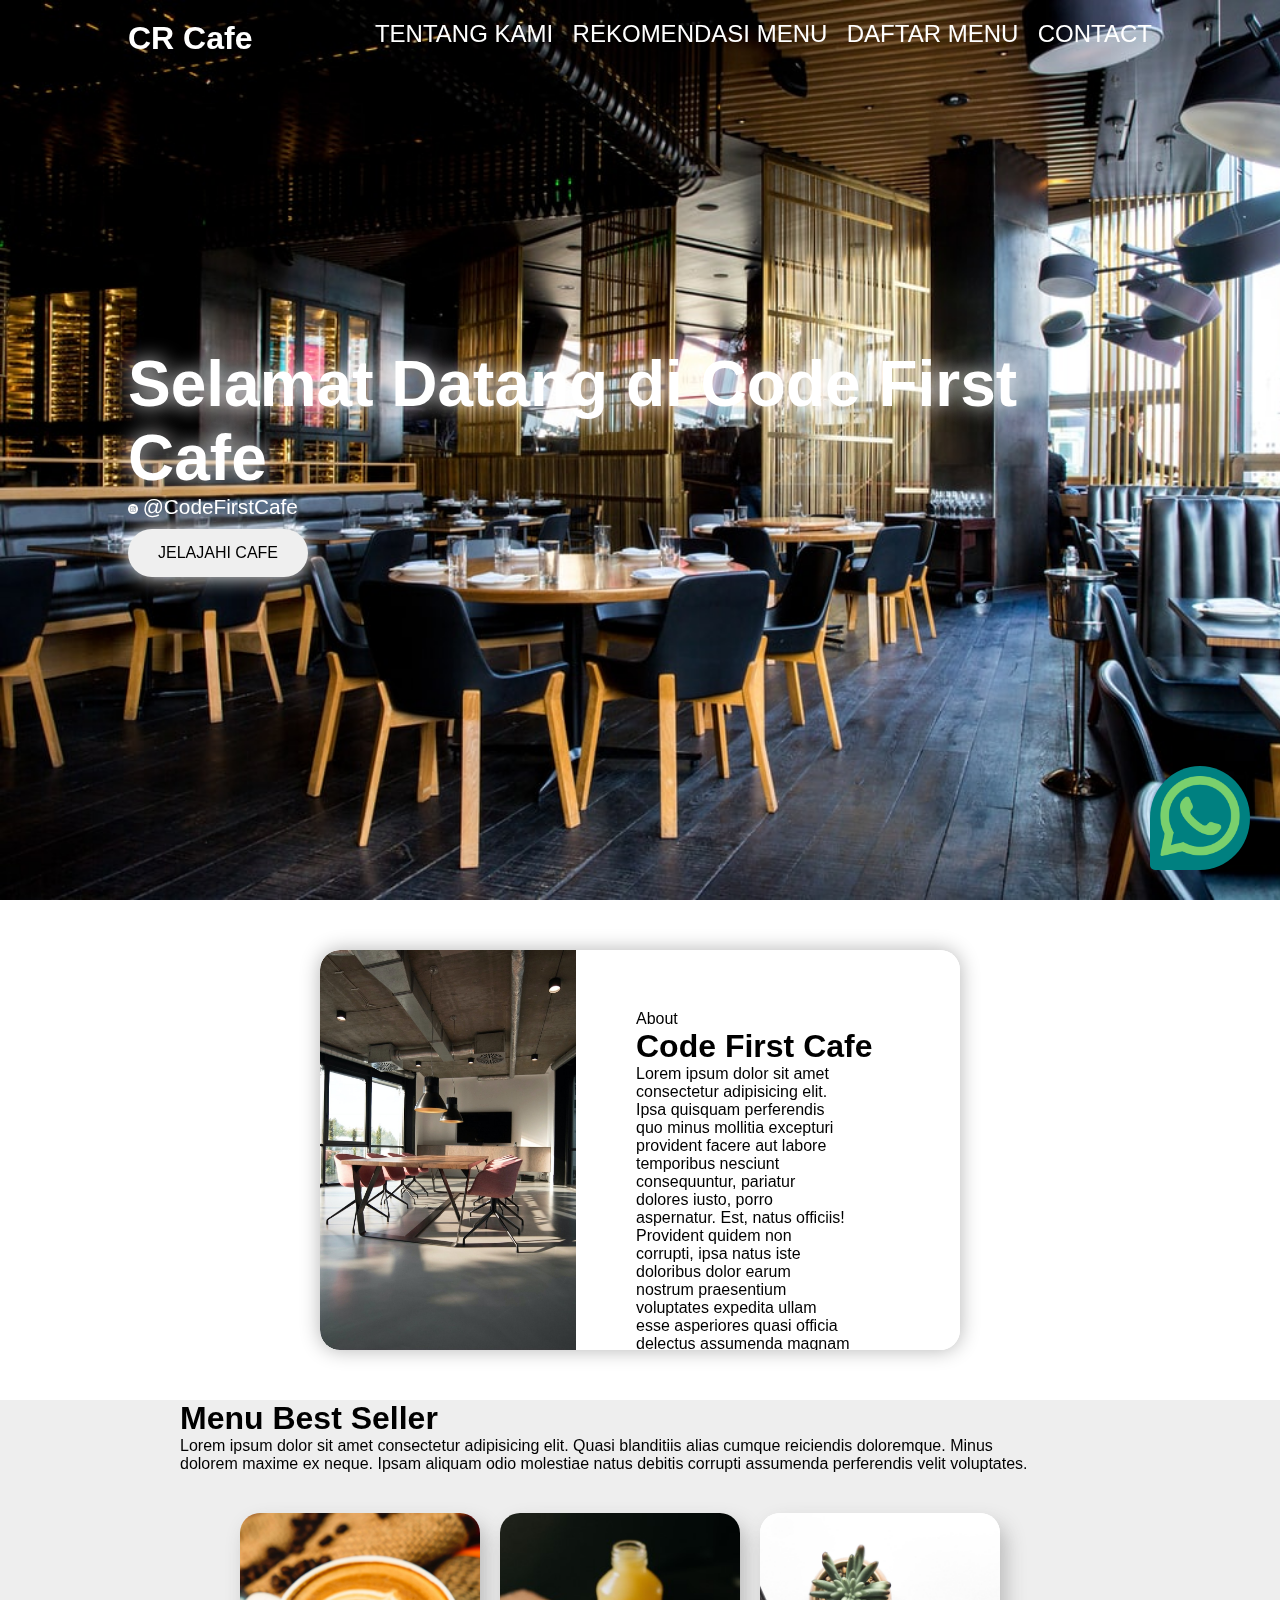
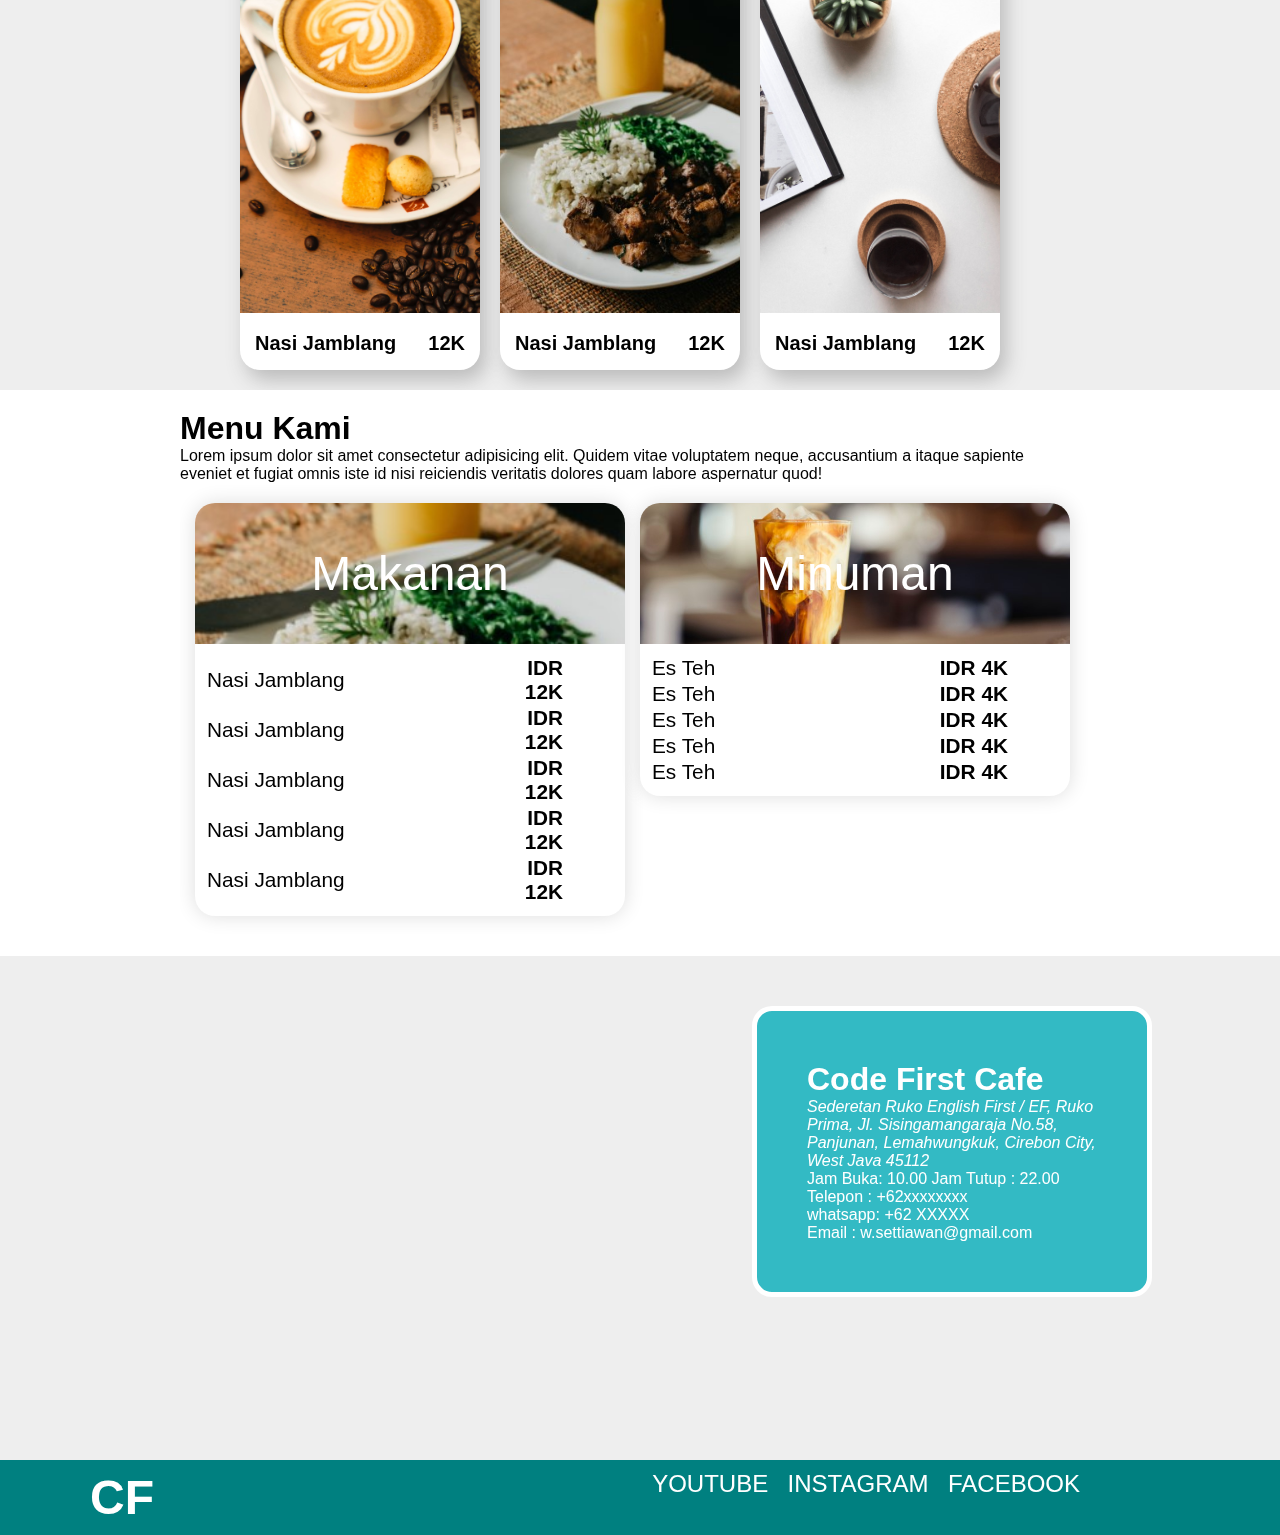
==== index.html @ 693b7af2 "commit final project" ====
<!DOCTYPE html>
<html lang="en">

<head>
    <meta charset="UTF-8">
    <meta name="viewport" content="width=device-width, initial-scale=1.0">
    <title>Final Project</title>

    <link rel="stylesheet" href="./style.css">
</head>

<body>
    <header>
        <nav>
            <div class="navigasi">
                <div class="nav-brand">CR Cafe</div>
                <div class="nav-link">
                    <a href="#about" class="nav-item">Tentang Kami</a>
                    <a href="#menu-rek" class="nav-item">Rekomendasi Menu</a>
                    <a href="#menu" class="nav-item">Daftar Menu</a>
                    <a href="" class="nav-item">Contact</a>
                </div>
            </div>
        </nav>
        <div class="banner">
            <h1>Selamat Datang di Code First Cafe</h1>
            <div class="social-media">
                <img src="./instagram-sketched.png" alt="" width="1%"> <span>@CodeFirstCafe</span>
            </div>
            <button>Jelajahi Cafe</button>
        </div>
    </header>
    <main>
        <section id="about">
            <div class="card clearfix">
                <img src="./card-img.jpg" alt="">
                <div class="card-content">
                    <div class="title-section">About</div>
                    <div class="brand-section">Code First Cafe</div>
                    <div class="content">
                        Lorem ipsum dolor sit amet consectetur adipisicing elit. Ipsa quisquam perferendis quo minus
                        mollitia excepturi provident facere aut labore temporibus nesciunt consequuntur, pariatur
                        dolores iusto, porro aspernatur. Est, natus officiis!
                        Provident quidem non corrupti, ipsa natus iste doloribus dolor earum nostrum praesentium
                        voluptates expedita ullam esse asperiores quasi officia delectus assumenda magnam dolorum odit
                        ad nobis exercitationem laborum aperiam! Accusantium.
                    </div>
                </div>
            </div>
        </section>
        <section id="menu-rek">
            <div class="brand-section">Menu Best Seller</div>
            <div class="content">Lorem ipsum dolor sit amet consectetur adipisicing elit. Quasi blanditiis alias cumque
                reiciendis doloremque. Minus dolorem maxime ex neque. Ipsam aliquam odio molestiae natus debitis
                corrupti assumenda perferendis velit voluptates.</div>
            <div class="container clearfix">
                <div class="card-menu">
                    <img src="./manfaat-minum-kopi.jpg" alt="">
                    <div class="content-card">
                        <h2>Nasi Jamblang</h2>
                        <h5>12K</h5>
                    </div>
                </div>
                <div class="card-menu">
                    <img src="./akemy-mory-O4CVzHODjjM-unsplash.jpg" alt="">
                    <div class="content-card">
                        <h2>Nasi Jamblang</h2>
                        <h5>12K</h5>
                    </div>
                </div>
                <div class="card-menu">
                    <img src="./ben-kolde-wiw9kVxFXnU-unsplash.jpg" alt="">
                    <div class="content-card">
                        <h2>Nasi Jamblang</h2>
                        <h5>12K</h5>
                    </div>
                </div>
            </div>
        </section>
        <section id="menu">
            <div class="brand-section">Menu Kami</div>
            <div class="content">Lorem ipsum dolor sit amet consectetur adipisicing elit. Quidem vitae voluptatem neque,
                accusantium a itaque sapiente eveniet et fugiat omnis iste id nisi reiciendis veritatis dolores quam
                labore aspernatur quod!</div>
            <div class="clearfix">

                <div class="card-menu">
                    <div class="card-category makanan">Makanan</div>
                    <div class="card-list">
                        <table>
                            <tr>
                                <td>Nasi Jamblang</td>
                                <td>IDR 12K</td>
                            </tr>
                            <tr>
                                <td>Nasi Jamblang</td>
                                <td>IDR 12K</td>
                            </tr>
                            <tr>
                                <td>Nasi Jamblang</td>
                                <td>IDR 12K</td>
                            </tr>
                            <tr>
                                <td>Nasi Jamblang</td>
                                <td>IDR 12K</td>
                            </tr>
                            <tr>
                                <td>Nasi Jamblang</td>
                                <td>IDR 12K</td>
                            </tr>
                        </table>
                    </div>
                </div>
                <div class="card-menu">
                    <div class="card-category minuman">Minuman</div>
                    <div class="card-list">
                        <table>
                            <tr>
                                <td>Es Teh</td>
                                <td>IDR 4K</td>
                            </tr>
                            <tr>
                                <td>Es Teh</td>
                                <td>IDR 4K</td>
                            </tr>
                            <tr>
                                <td>Es Teh</td>
                                <td>IDR 4K</td>
                            </tr>
                            <tr>
                                <td>Es Teh</td>
                                <td>IDR 4K</td>
                            </tr>
                            <tr>
                                <td>Es Teh</td>
                                <td>IDR 4K</td>
                            </tr>
                        </table>
                    </div>
                </div>
            </div>
        </section>
        <section id="contact">
            <iframe
                src="https://www.google.com/maps/embed?pb=!1m18!1m12!1m3!1d3962.4536195417422!2d108.5655745153738!3d-6.714365167515385!2m3!1f0!2f0!3f0!3m2!1i1024!2i768!4f13.1!3m3!1m2!1s0x2e6ee3e9efd133c1%3A0x8151de37febeeecc!2sCodeFirst!5e0!3m2!1sen!2sid!4v1611389391440!5m2!1sen!2sid"
                width="100%" height="500" frameborder="0" style="border:0;" allowfullscreen="" aria-hidden="false"
                tabindex="0"></iframe>
                <div class="card-contact clearfix">
                    <div class="contact-brand">Code First Cafe</div>
                    <div class="contact-address">
                        <address>Sederetan Ruko English First / EF, Ruko Prima, Jl. Sisingamangaraja No.58, Panjunan,
                            Lemahwungkuk, Cirebon City, West Java 45112</address>
                    </div>
                    <div class="contact-operation">
                        Jam Buka: 10.00 Jam Tutup : 22.00
                    </div>
                    <div class="telepon">
                        <a href="tel:+62xxxxxxx">Telepon : +62xxxxxxxx</a>
                    </div>
                    <div class="whatsapp">
                        <a href="https://wa.me/+6282127401031/?text=Hi%20Aku">whatsapp: +62 XXXXX</a>
                    </div>
                    <div class="email">
                        <a href="mailto:w.settiawan@gmail.com">Email : w.settiawan@gmail.com</a>
                    </div>
                </div>
        </section>
        <div class="floating-btn">
            <a href="https://wa.me/+6282127401031/?text=Hi%20Aku">
                <img src="./whatsapp.png" alt="">
            </a>
        </div>
    </main>
    <footer>
        <div class="logo-brand">CF</div>
        <div class="nav-link">
            <a href="" class="nav-item">Youtube</a>
            <a href="" class="nav-item">Instagram</a>
            <a href="" class="nav-item">Facebook</a>
        </div>
    </footer>
    <script>
        window.addEventListener("scroll",()=>{
            let scroll = window.scrollY;
            console.log(scroll);
            if (scroll < 2205 ) {
                document.querySelector('.floating-btn').style.background = 'white';
            }else{
                document.querySelector('.floating-btn').style.background = 'teal';
            }
        })
    </script>
</body>

</html>
---- style.css ----
* {
    margin: 0;
    padding: 0;
    box-sizing: border-box;
    font-family: -apple-system, BlinkMacSystemFont, 'Segoe UI', Roboto, Oxygen, Ubuntu, Cantarell, 'Open Sans', 'Helvetica Neue', sans-serif;
}

html {
    scroll-behavior: smooth;
}

header {
    height: 100vh;
    background-image: url(./background.jpg);
    background-repeat: no-repeat;
    background-size: cover;
    color: white;
}

nav {
    padding: 20px 0;
}

.nav-brand {
    display: inline-block;
    margin-left: 10%;
    font-size: 2rem;
    font-weight: 700;
}

.nav-link {
    float: right;
    padding-right: 10%;
}

.nav-item {
    text-decoration: none;
    color: white;
    margin-left: 15px;
    font-size: 1.5rem;
    text-transform: uppercase;
    font-weight: 500;
}

.nav-item:hover {
    color: rgb(255, 224, 47);
}

.banner {
    padding: 30vh 10vw;
}

.banner h1 {
    font-size: 4rem;
    text-shadow: 0 0 20px white;
}

.banner button {
    border: none;
    padding: 15px 30px;
    text-transform: uppercase;
    font-weight: 500;
    font-size: 1rem;
    display: inline-block;
    margin-top: 10px;
    border-radius: 30px;
    box-shadow: 0 0 20px white;
    cursor: pointer;
}

.banner button:hover {
    box-shadow: 0 0 30px white;
    background-color: rgb(255, 224, 47);
}

.social-media img {
    display: inline-block;
}

.social-media span {
    font-size: 1.3rem;
}

section:nth-child(even) {
    background-color: #eee;
}

.card {
    margin: 50px auto 50px auto;
    width: 50%;
    height: 400px;
    background-color: white;
    box-shadow: 0 0 20px rgba(0, 0, 0, 0.3);
    overflow: auto;
    border-radius: 20px;
}

.clearfix {
    clear: both;
    overflow: auto;
}

.card img {
    float: left;
    width: 40%;
    height: 100%;
    max-width: 100%;
    margin-bottom: 0;
    object-fit: cover;
    padding: 0;
    border-top-left-radius: 20px;
    border-bottom-left-radius: 20px;
}

.card-content {
    padding: 60px;
    float: left;
    width: 60%;
}

.title-section {
    font-size: 1rem;
    font-weight: 500;
}

.brand-section {
    font-size: 2rem;
    font-weight: 700;
}

.content {
    padding: 0 50px 0 0;
}

#menu-rek,
#menu {
    padding: 0 20vh;
    margin: 20px 0;
}

.container {
    padding: 20px 40px;
}

.card-menu {
    float: left;
    width: calc(33.33% - 40px);
    box-shadow: 6px 10px 20px #bbb;
    border-radius: 20px;
    margin-top: 20px;
    margin-left: 20px;
    background-color: white;
}

.card-menu:hover {
    box-shadow: 6px 10px 30px #bbb;
}

.card-menu img {
    max-width: 100%;
    min-width: 100%;
    height: 400px;
    object-position: center;
    object-fit: cover;
    border-top-left-radius: 20px;
    border-top-right-radius: 20px;
}

.content-card {
    padding: 15px;
}

.content-card h2 {
    font-size: 20px;
    margin: 0;
    display: inline-block;
}

.content-card h5 {
    font-size: 20px;
    float: right;
    margin: 0;
}

/* Card Menu Makanan dan Minuman */
#menu .card-menu {
    float: left;
    width: calc(50% - 30px);
    margin-left: 15px;
    margin-bottom: 20px;
    box-shadow: 0 0 20px #ddd;
    border-radius: 20px;
}

.card-category {
    padding: 10% 0;
    font-size: 3rem;
    text-align: center;
    color: white;
    width: 100%;
    max-height: 200px;
    border-top-left-radius: 20px;
    border-top-right-radius: 20px;
    background-repeat: no-repeat;
    background-size: cover;
    background-position: center;
}

.makanan {
    background-image: url(./akemy-mory-O4CVzHODjjM-unsplash.jpg);
}

.minuman {
    background-image: url(./demi-deherrera-L-sm1B4L1Ns-unsplash.jpg);
}

table {
    width: calc(100% - 20px);
    margin: 10px;
}

td {
    font-size: 1.3rem;
}

td:nth-child(1) {
    font-weight: 400;
    width: 70%;
}

td:nth-child(2) {
    width: 30%;
    text-align: right;
    padding-right: 50px;
    font-weight: 700;
}

/* Card Contact */
#contact {
    position: relative;
}

.card-contact {
    max-width: 400px;
    /* height: 200px; */
    padding: 50px;
    border-radius: 20px;
    border: 5px solid white;
    background-color: rgb(51, 186, 196);
    position: absolute;
    top: 10%;
    right: 10%;
    color: white;
}

a {
    text-decoration: none;
    color: white;
}

.contact-brand {
    font-size: 2rem;
    font-weight: 700;
}

footer {
    padding: 10px 10vh;
    background-color: teal;
}

.logo-brand {
    font-size: 3rem;
    color: white;
    font-weight: 700;
    display: inline-block;
}

.floating-btn{
    position: fixed;
    bottom: 30px;
    right: 30px;
    width: auto;
    height: auto;
    padding: 10px;
    background-color: teal;
    border-radius: 50% 50% 50% 5px;
}

.floating-btn img{
    top: 10px;
    width: 80px;
}
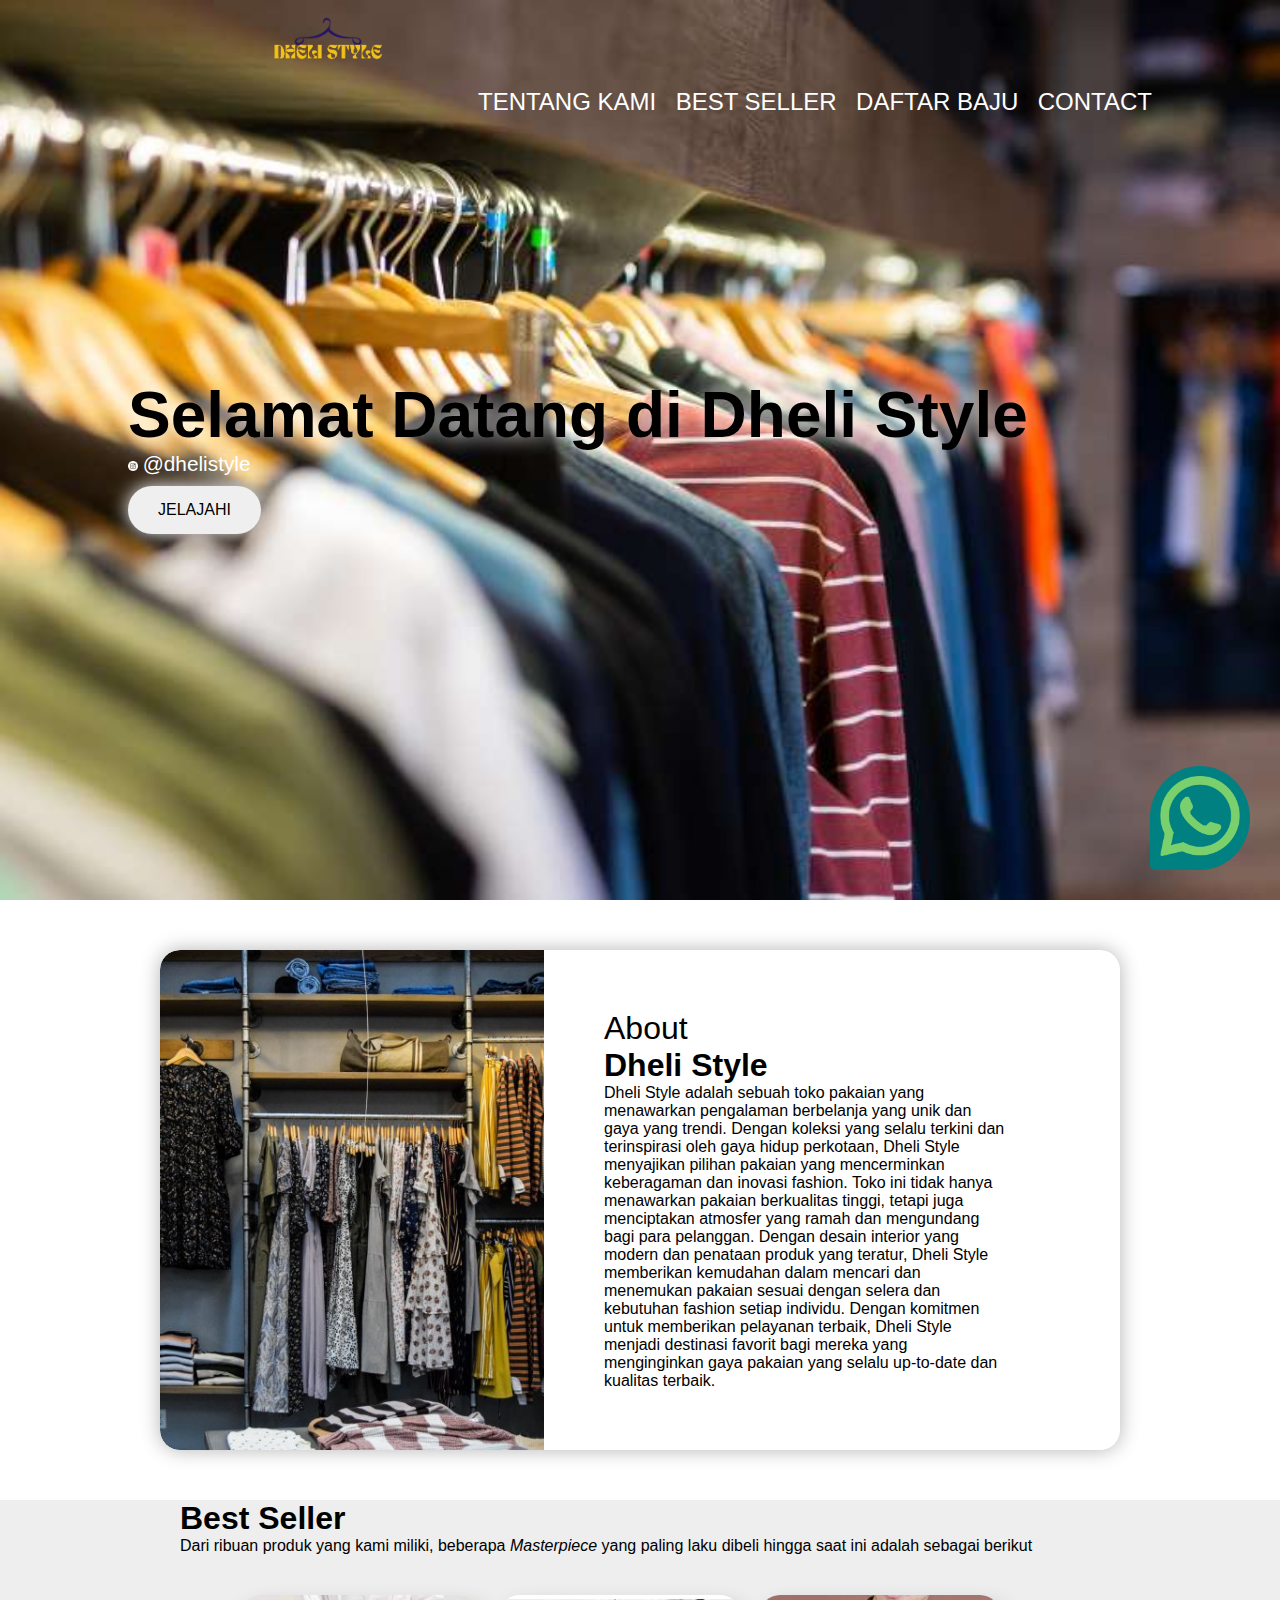
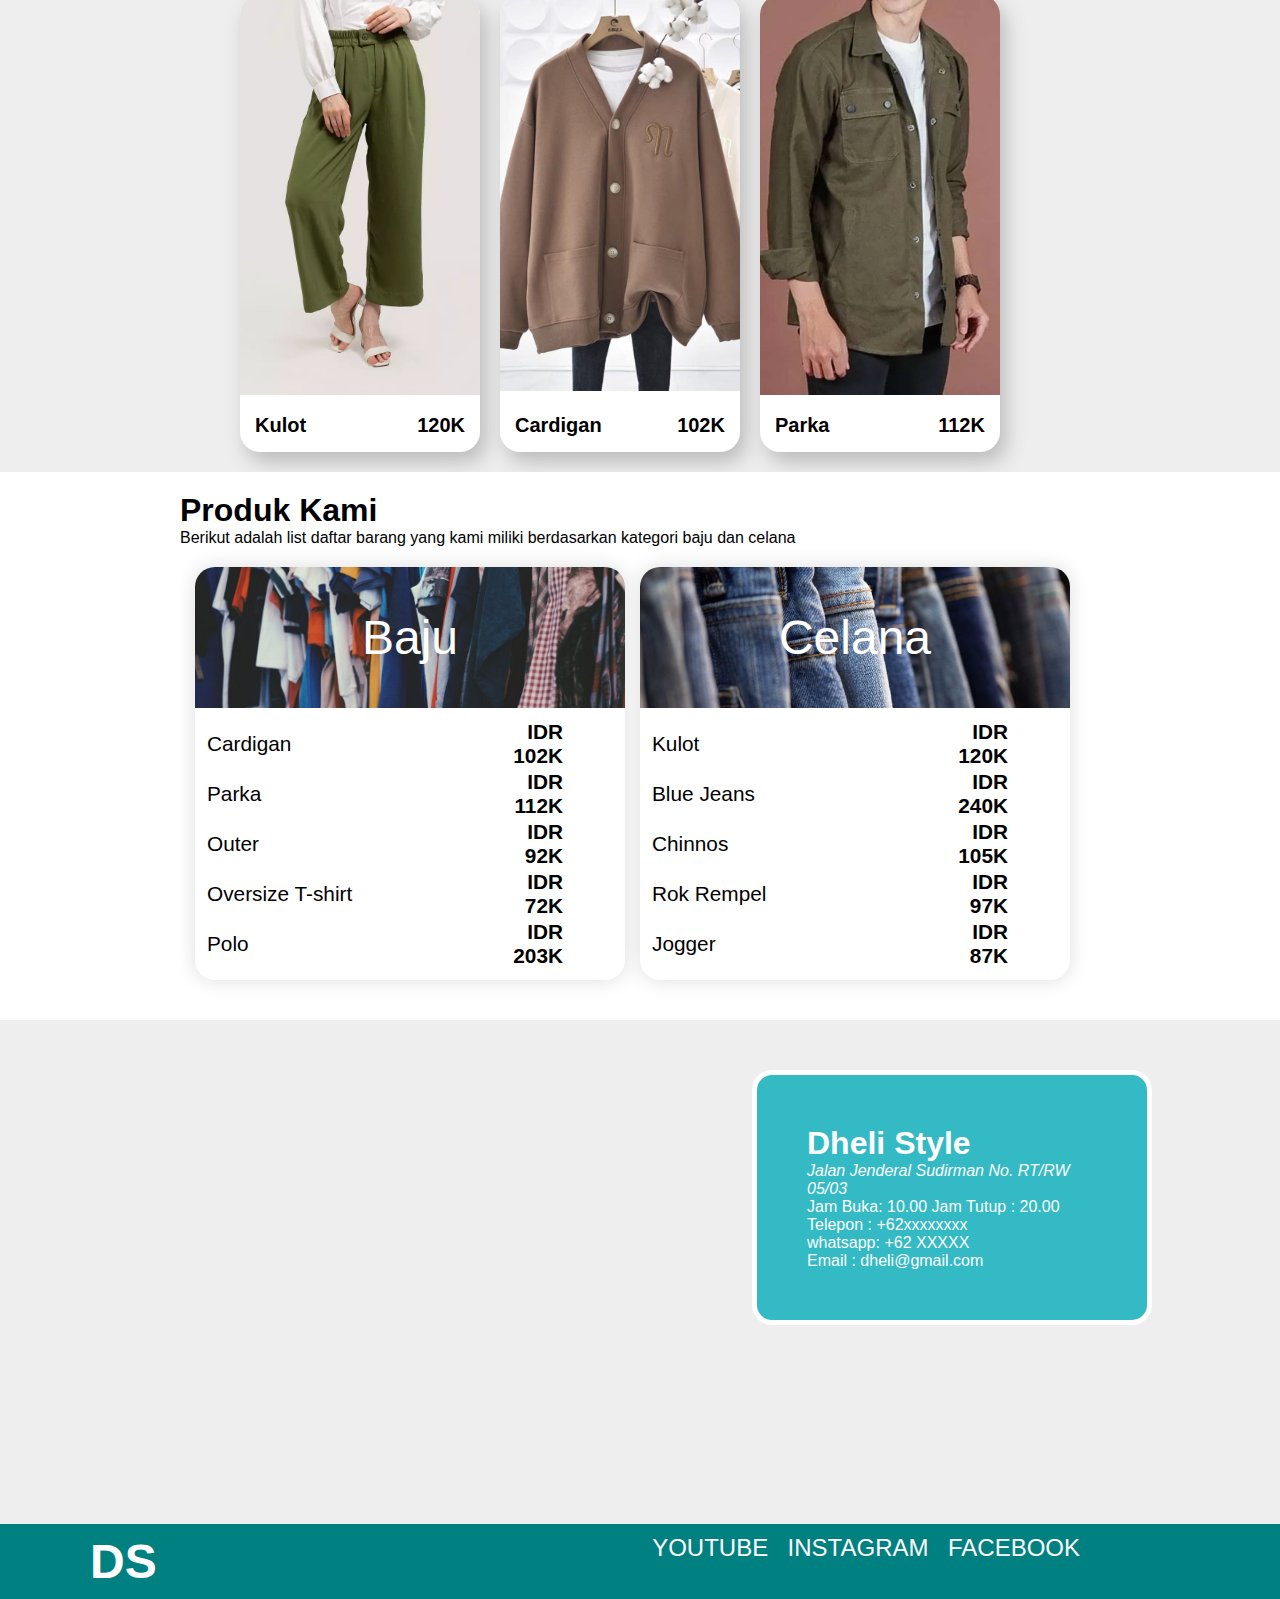
==== commit 2cc4ea30: "update untuk komersil" ====
--- a/index.html
+++ b/index.html
@@ -13,127 +13,120 @@
     <header>
         <nav>
             <div class="navigasi">
-                <div class="nav-brand">CR Cafe</div>
+                <div class="nav-brand">
+                    <img src="logo.png" alt="" class="img-brand">
+                </div>
                 <div class="nav-link">
                     <a href="#about" class="nav-item">Tentang Kami</a>
-                    <a href="#menu-rek" class="nav-item">Rekomendasi Menu</a>
-                    <a href="#menu" class="nav-item">Daftar Menu</a>
+                    <a href="#menu-rek" class="nav-item">Best Seller</a>
+                    <a href="#menu" class="nav-item">Daftar Baju</a>
                     <a href="" class="nav-item">Contact</a>
                 </div>
             </div>
         </nav>
         <div class="banner">
-            <h1>Selamat Datang di Code First Cafe</h1>
+            <h1>Selamat Datang di Dheli Style</h1>
             <div class="social-media">
-                <img src="./instagram-sketched.png" alt="" width="1%"> <span>@CodeFirstCafe</span>
+                <img src="./instagram-sketched.png" alt="" width="1%"> <span>@dhelistyle</span>
             </div>
-            <button>Jelajahi Cafe</button>
+            <button>Jelajahi</button>
         </div>
     </header>
     <main>
         <section id="about">
-            <div class="card clearfix">
-                <img src="./card-img.jpg" alt="">
+            <div class="card clearfix about">
+                <img src="./card-img.jpg" alt="" class="about-img">
                 <div class="card-content">
                     <div class="title-section">About</div>
-                    <div class="brand-section">Code First Cafe</div>
+                    <div class="brand-section">Dheli Style</div>
                     <div class="content">
-                        Lorem ipsum dolor sit amet consectetur adipisicing elit. Ipsa quisquam perferendis quo minus
-                        mollitia excepturi provident facere aut labore temporibus nesciunt consequuntur, pariatur
-                        dolores iusto, porro aspernatur. Est, natus officiis!
-                        Provident quidem non corrupti, ipsa natus iste doloribus dolor earum nostrum praesentium
-                        voluptates expedita ullam esse asperiores quasi officia delectus assumenda magnam dolorum odit
-                        ad nobis exercitationem laborum aperiam! Accusantium.
+                        Dheli Style adalah sebuah toko pakaian yang menawarkan pengalaman berbelanja yang unik dan gaya yang trendi. Dengan koleksi yang selalu terkini dan terinspirasi oleh gaya hidup perkotaan, Dheli Style menyajikan pilihan pakaian yang mencerminkan keberagaman dan inovasi fashion. Toko ini tidak hanya menawarkan pakaian berkualitas tinggi, tetapi juga menciptakan atmosfer yang ramah dan mengundang bagi para pelanggan. Dengan desain interior yang modern dan penataan produk yang teratur, Dheli Style memberikan kemudahan dalam mencari dan menemukan pakaian sesuai dengan selera dan kebutuhan fashion setiap individu. Dengan komitmen untuk memberikan pelayanan terbaik, Dheli Style menjadi destinasi favorit bagi mereka yang menginginkan gaya pakaian yang selalu up-to-date dan kualitas terbaik.
                     </div>
                 </div>
             </div>
         </section>
         <section id="menu-rek">
-            <div class="brand-section">Menu Best Seller</div>
-            <div class="content">Lorem ipsum dolor sit amet consectetur adipisicing elit. Quasi blanditiis alias cumque
-                reiciendis doloremque. Minus dolorem maxime ex neque. Ipsam aliquam odio molestiae natus debitis
-                corrupti assumenda perferendis velit voluptates.</div>
+            <div class="brand-section">Best Seller</div>
+            <div class="content">Dari ribuan produk yang kami miliki, beberapa <i>Masterpiece</i> yang paling laku dibeli hingga saat ini adalah sebagai berikut</div>
             <div class="container clearfix">
                 <div class="card-menu">
-                    <img src="./manfaat-minum-kopi.jpg" alt="">
+                    <img src="./kulot.webp" alt="">
                     <div class="content-card">
-                        <h2>Nasi Jamblang</h2>
-                        <h5>12K</h5>
+                        <h2>Kulot</h2>
+                        <h5>120K</h5>
                     </div>
                 </div>
                 <div class="card-menu">
-                    <img src="./akemy-mory-O4CVzHODjjM-unsplash.jpg" alt="">
+                    <img src="./cardigan.jpeg" alt="">
                     <div class="content-card">
-                        <h2>Nasi Jamblang</h2>
-                        <h5>12K</h5>
+                        <h2>Cardigan</h2>
+                        <h5>102K</h5>
                     </div>
                 </div>
                 <div class="card-menu">
-                    <img src="./ben-kolde-wiw9kVxFXnU-unsplash.jpg" alt="">
+                    <img src="./parka.webp" alt="">
                     <div class="content-card">
-                        <h2>Nasi Jamblang</h2>
-                        <h5>12K</h5>
+                        <h2>Parka</h2>
+                        <h5>112K</h5>
                     </div>
                 </div>
             </div>
         </section>
         <section id="menu">
-            <div class="brand-section">Menu Kami</div>
-            <div class="content">Lorem ipsum dolor sit amet consectetur adipisicing elit. Quidem vitae voluptatem neque,
-                accusantium a itaque sapiente eveniet et fugiat omnis iste id nisi reiciendis veritatis dolores quam
-                labore aspernatur quod!</div>
+            <div class="brand-section">Produk Kami</div>
+            <div class="content">Berikut adalah list daftar barang yang kami miliki berdasarkan kategori baju dan celana</div>
             <div class="clearfix">
 
                 <div class="card-menu">
-                    <div class="card-category makanan">Makanan</div>
+                    <div class="card-category baju">Baju</div>
                     <div class="card-list">
                         <table>
                             <tr>
-                                <td>Nasi Jamblang</td>
-                                <td>IDR 12K</td>
+                                <td>Cardigan</td>
+                                <td>IDR 102K</td>
                             </tr>
                             <tr>
-                                <td>Nasi Jamblang</td>
-                                <td>IDR 12K</td>
+                                <td>Parka</td>
+                                <td>IDR 112K</td>
                             </tr>
                             <tr>
-                                <td>Nasi Jamblang</td>
-                                <td>IDR 12K</td>
+                                <td>Outer</td>
+                                <td>IDR 92K</td>
                             </tr>
                             <tr>
-                                <td>Nasi Jamblang</td>
-                                <td>IDR 12K</td>
+                                <td>Oversize T-shirt</td>
+                                <td>IDR 72K</td>
                             </tr>
                             <tr>
-                                <td>Nasi Jamblang</td>
-                                <td>IDR 12K</td>
+                                <td>Polo</td>
+                                <td>IDR 203K</td>
                             </tr>
                         </table>
                     </div>
                 </div>
                 <div class="card-menu">
-                    <div class="card-category minuman">Minuman</div>
+                    <div class="card-category celana">Celana</div>
                     <div class="card-list">
                         <table>
                             <tr>
-                                <td>Es Teh</td>
-                                <td>IDR 4K</td>
+                                <td>Kulot</td>
+                                <td>IDR 120K</td>
                             </tr>
                             <tr>
-                                <td>Es Teh</td>
-                                <td>IDR 4K</td>
+                                <td>Blue Jeans</td>
+                                <td>IDR 240K</td>
                             </tr>
                             <tr>
-                                <td>Es Teh</td>
-                                <td>IDR 4K</td>
+                                <td>Chinnos</td>
+                                <td>IDR 105K</td>
                             </tr>
                             <tr>
-                                <td>Es Teh</td>
-                                <td>IDR 4K</td>
+                                <td>Rok Rempel</td>
+                                <td>IDR 97K</td>
                             </tr>
                             <tr>
-                                <td>Es Teh</td>
-                                <td>IDR 4K</td>
+                                <td>Jogger</td>
+                                <td>IDR 87K</td>
                             </tr>
                         </table>
                     </div>
@@ -141,27 +134,23 @@
             </div>
         </section>
         <section id="contact">
-            <iframe
-                src="https://www.google.com/maps/embed?pb=!1m18!1m12!1m3!1d3962.4536195417422!2d108.5655745153738!3d-6.714365167515385!2m3!1f0!2f0!3f0!3m2!1i1024!2i768!4f13.1!3m3!1m2!1s0x2e6ee3e9efd133c1%3A0x8151de37febeeecc!2sCodeFirst!5e0!3m2!1sen!2sid!4v1611389391440!5m2!1sen!2sid"
-                width="100%" height="500" frameborder="0" style="border:0;" allowfullscreen="" aria-hidden="false"
-                tabindex="0"></iframe>
+            <iframe src="https://www.google.com/maps/embed?pb=!1m18!1m12!1m3!1d3966.2717883249315!2d106.80538178046541!3d-6.227853182902202!2m3!1f0!2f0!3f0!3m2!1i1024!2i768!4f13.1!3m3!1m2!1s0x2e69f1495f1fddc9%3A0xfe3d872dbc2b760a!2sGoogle%20Jakarta!5e0!3m2!1sen!2sid!4v1704209592458!5m2!1sen!2sid" width="100%" height="500" style="border:0;" allowfullscreen="" loading="lazy" referrerpolicy="no-referrer-when-downgrade"></iframe>
                 <div class="card-contact clearfix">
-                    <div class="contact-brand">Code First Cafe</div>
+                    <div class="contact-brand">Dheli Style</div>
                     <div class="contact-address">
-                        <address>Sederetan Ruko English First / EF, Ruko Prima, Jl. Sisingamangaraja No.58, Panjunan,
-                            Lemahwungkuk, Cirebon City, West Java 45112</address>
+                        <address>Jalan Jenderal Sudirman No. RT/RW 05/03</address>
                     </div>
                     <div class="contact-operation">
-                        Jam Buka: 10.00 Jam Tutup : 22.00
+                        Jam Buka: 10.00 Jam Tutup : 20.00
                     </div>
                     <div class="telepon">
                         <a href="tel:+62xxxxxxx">Telepon : +62xxxxxxxx</a>
                     </div>
                     <div class="whatsapp">
-                        <a href="https://wa.me/+6282127401031/?text=Hi%20Aku">whatsapp: +62 XXXXX</a>
+                        <a href="">whatsapp: +62 XXXXX</a>
                     </div>
                     <div class="email">
-                        <a href="mailto:w.settiawan@gmail.com">Email : w.settiawan@gmail.com</a>
+                        <a href="">Email : dheli@gmail.com</a>
                     </div>
                 </div>
         </section>
@@ -172,7 +161,7 @@
         </div>
     </main>
     <footer>
-        <div class="logo-brand">CF</div>
+        <div class="logo-brand">DS</div>
         <div class="nav-link">
             <a href="" class="nav-item">Youtube</a>
             <a href="" class="nav-item">Instagram</a>
--- a/style.css
+++ b/style.css
@@ -28,6 +28,11 @@
     font-weight: 700;
 }
 
+.img-brand{
+    height: 80px;
+    margin-top: -20px;
+}
+
 .nav-link {
     float: right;
     padding-right: 10%;
@@ -52,6 +57,7 @@
 
 .banner h1 {
     font-size: 4rem;
+    color: black;
     text-shadow: 0 0 20px white;
 }
 
@@ -119,7 +125,7 @@
 }
 
 .title-section {
-    font-size: 1rem;
+    font-size: 2rem;
     font-weight: 500;
 }
 
@@ -206,12 +212,12 @@
     background-position: center;
 }
 
-.makanan {
-    background-image: url(./akemy-mory-O4CVzHODjjM-unsplash.jpg);
-}
-
-.minuman {
-    background-image: url(./demi-deherrera-L-sm1B4L1Ns-unsplash.jpg);
+.baju {
+    background-image: url(./baju.jpg);
+}
+
+.celana {
+    background-image: url(./celana.jpg);
 }
 
 table {
@@ -233,6 +239,15 @@
     text-align: right;
     padding-right: 50px;
     font-weight: 700;
+}
+
+.about{
+    width: 75%;
+    height: fit-content;
+}
+
+.about-img{
+    height: 500px !important;
 }
 
 /* Card Contact */
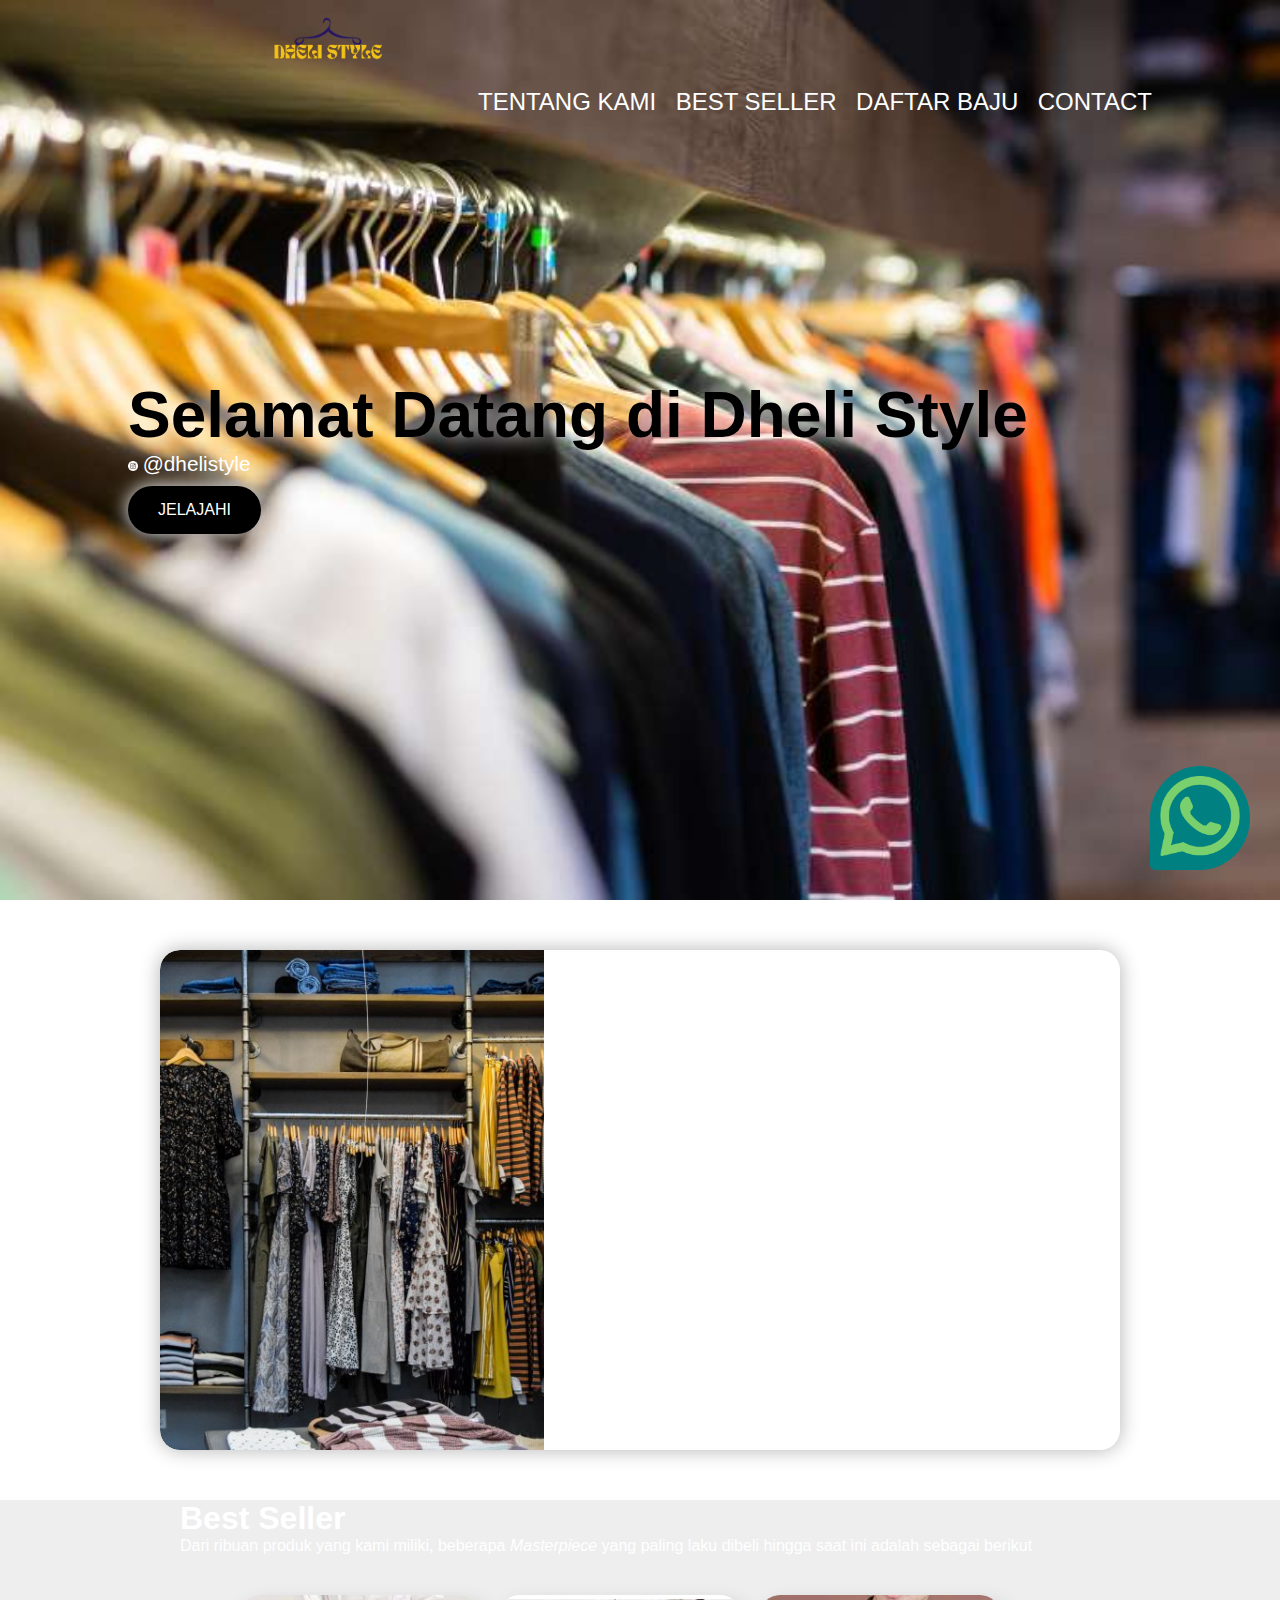
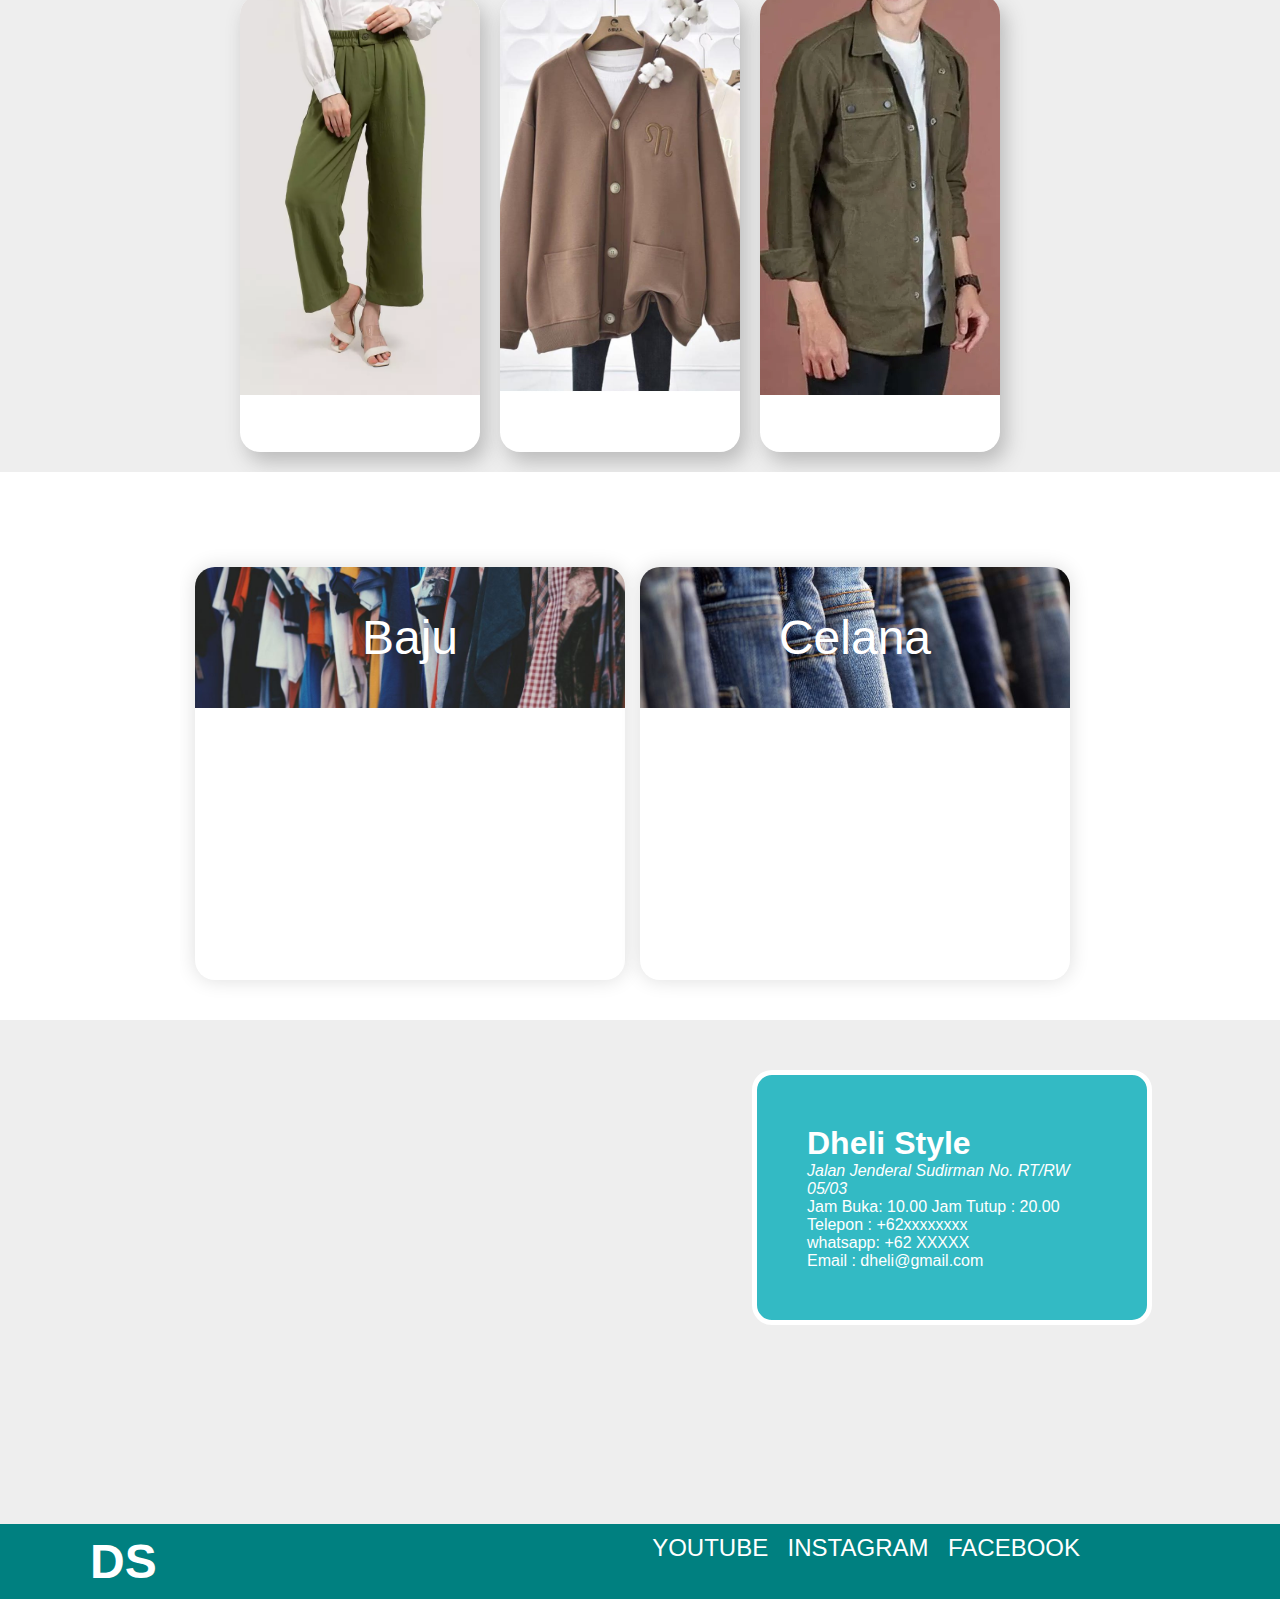
==== commit cbd6d17a: "add 1 page for form" ====
--- a/index.html
+++ b/index.html
@@ -29,7 +29,7 @@
             <div class="social-media">
                 <img src="./instagram-sketched.png" alt="" width="1%"> <span>@dhelistyle</span>
             </div>
-            <button>Jelajahi</button>
+            <a href="form.html" class="button">Jelajahi</button>
         </div>
     </header>
     <main>
--- a/style.css
+++ b/style.css
@@ -61,7 +61,7 @@
     text-shadow: 0 0 20px white;
 }
 
-.banner button {
+.banner .button {
     border: none;
     padding: 15px 30px;
     text-transform: uppercase;
@@ -72,6 +72,7 @@
     border-radius: 30px;
     box-shadow: 0 0 20px white;
     cursor: pointer;
+    background-color: black;
 }
 
 .banner button:hover {
